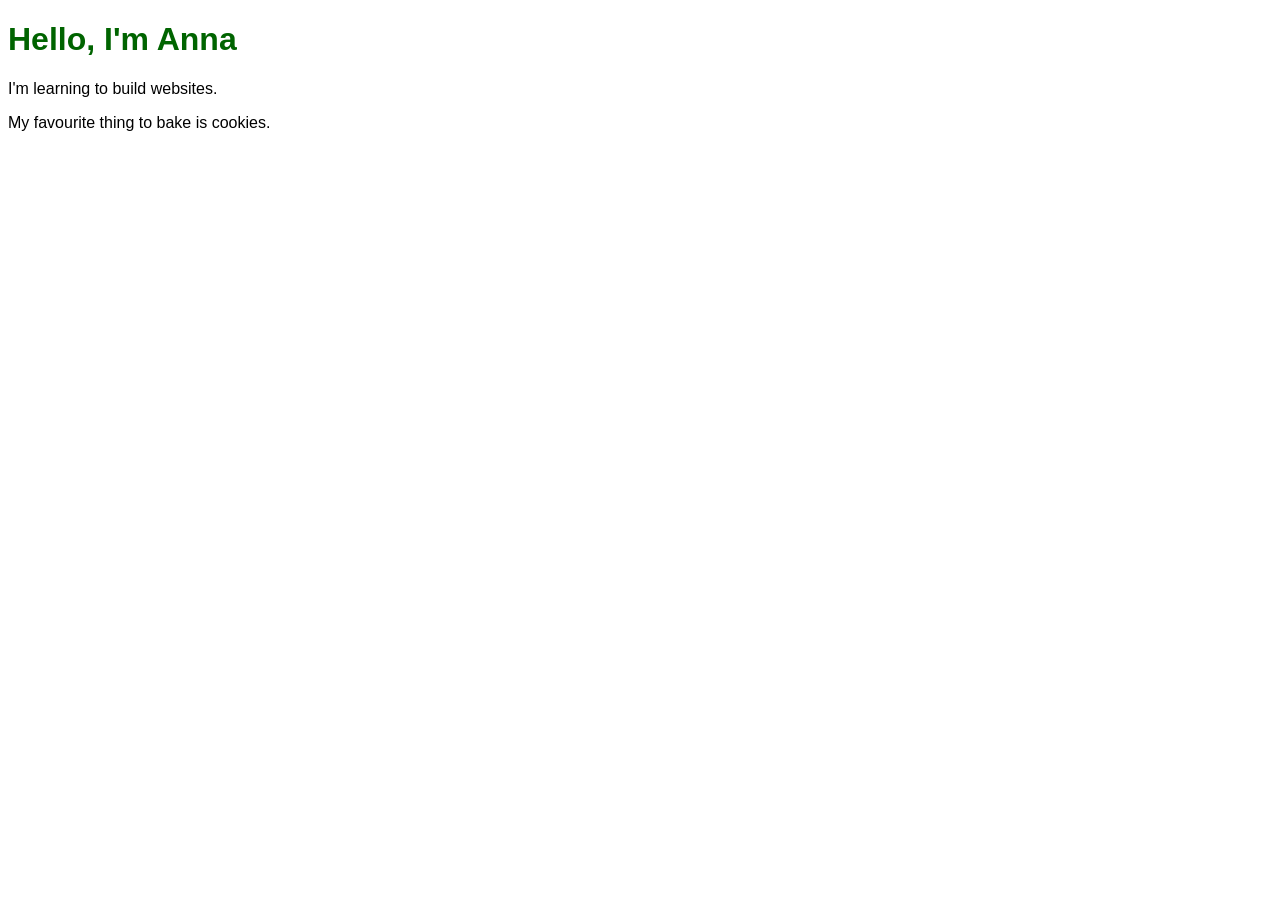
==== index.html @ 2a09564a "Revert "Adding color refresh"" ====
<!DOCTYPE html>
   <html lang="en">
   <head>
     <meta charset="UTF-8">
     <meta name="viewport" content="width=device-width, initial-scale=1">
     <title>Anna Simanovskaia</title>
     <style>
       body { font-family: sans-serif; }
       h1 { color: darkgreen; }
     </style>
   </head>
   <body>
     <h1>Hello, I'm Anna</h1>
     <p>I'm learning to build websites.</p>
     <p>My favourite thing to bake is cookies.</p>
   </body>
   </html>
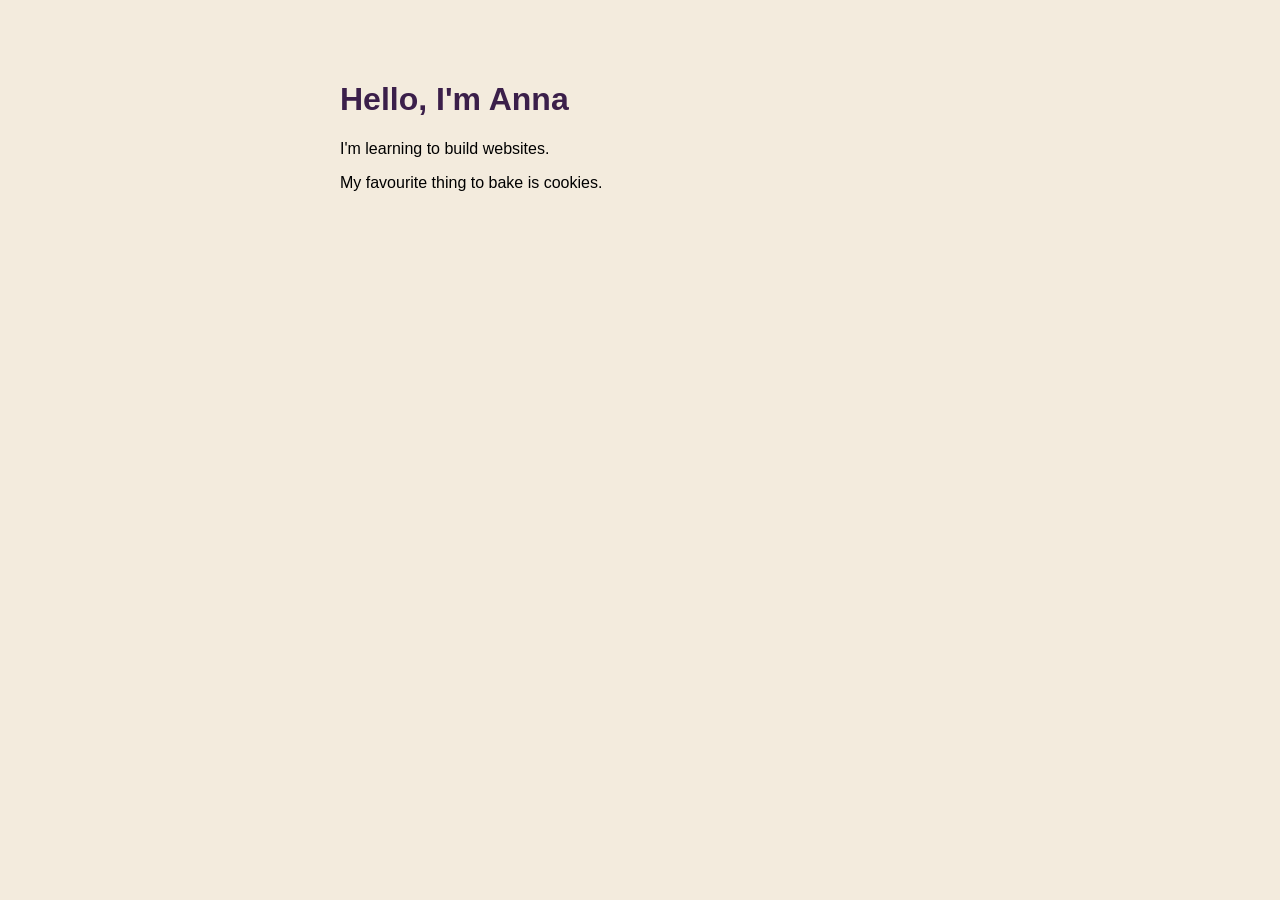
==== commit 6206374f: "Fixing mobile padding" ====
--- a/index.html
+++ b/index.html
@@ -5,8 +5,8 @@
      <meta name="viewport" content="width=device-width, initial-scale=1">
      <title>Anna Simanovskaia</title>
      <style>
-       body { font-family: sans-serif; }
-       h1 { color: darkgreen; }
+       body {font-family: sans-serif; background-color: #F3EBDD; max-width: 600px; margin: 40px auto; padding: 20px; }
+       h1 { color: #3B1F4A; }
      </style>
    </head>
    <body>
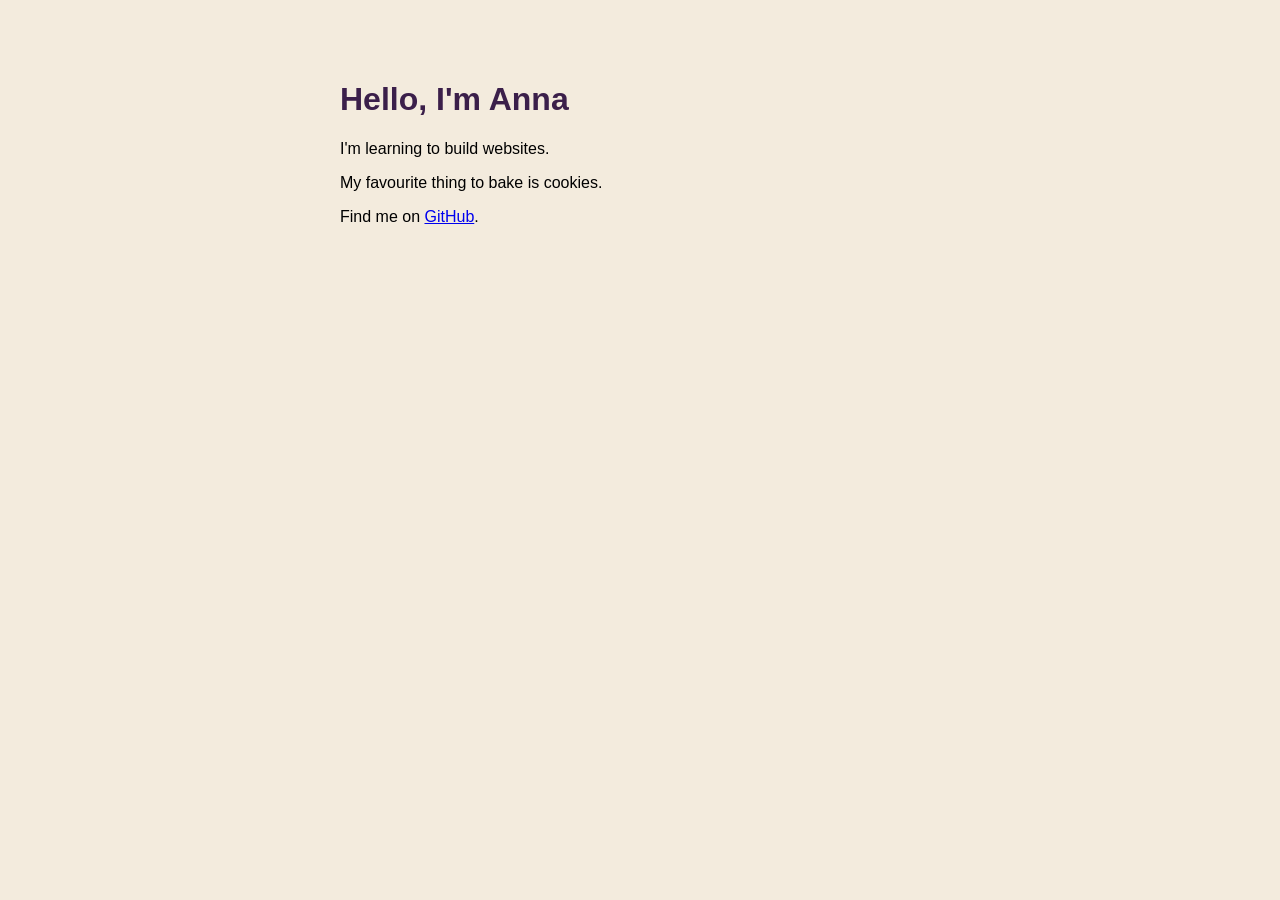
==== commit 08c61203: "adding links" ====
--- a/index.html
+++ b/index.html
@@ -13,5 +13,6 @@
      <h1>Hello, I'm Anna</h1>
      <p>I'm learning to build websites.</p>
      <p>My favourite thing to bake is cookies.</p>
+     <p>Find me on <a href="https://github.com/annaitchka">GitHub</a>.</p>
    </body>
    </html>
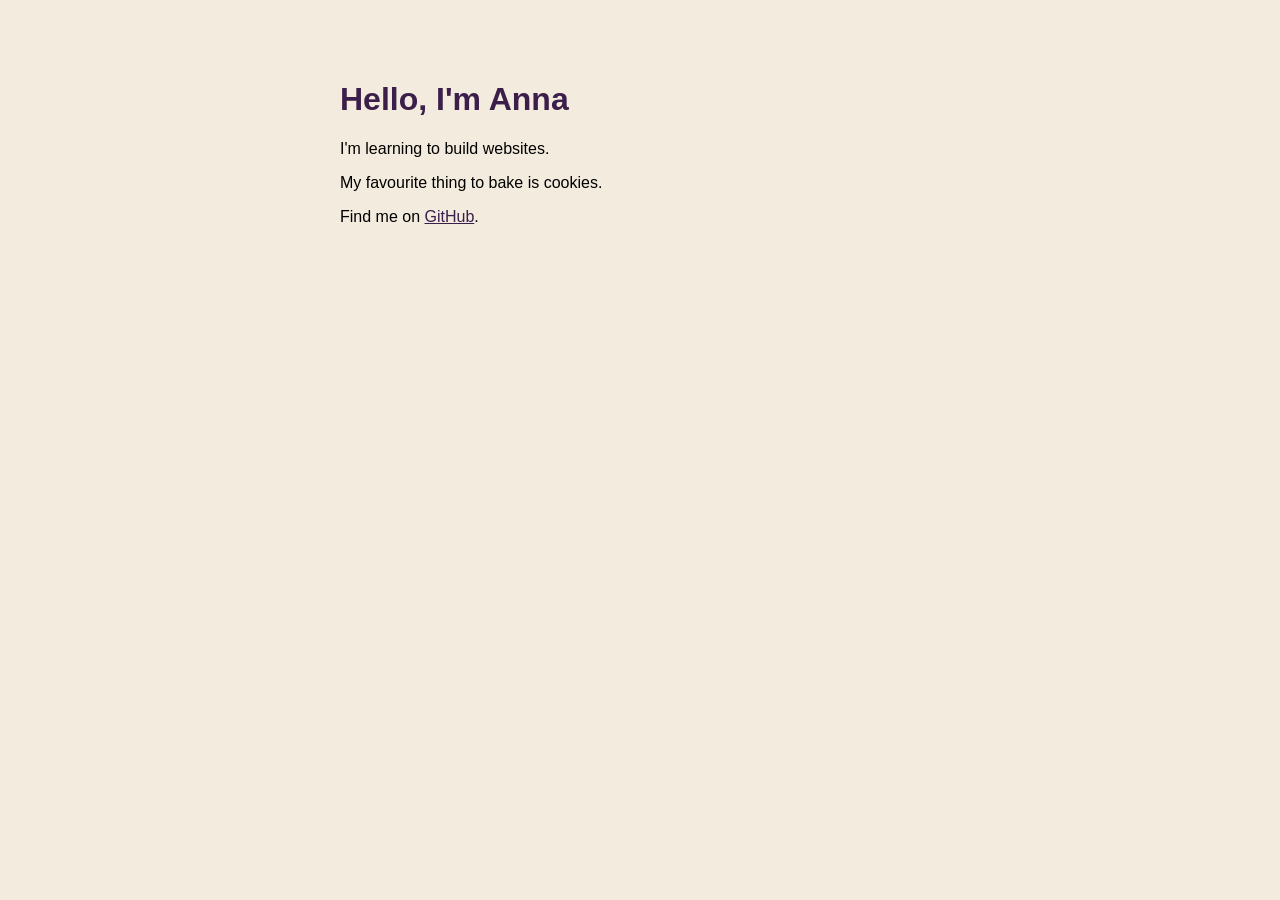
==== commit 7942994a: "Make links purple" ====
--- a/index.html
+++ b/index.html
@@ -7,6 +7,7 @@
      <style>
        body {font-family: sans-serif; background-color: #F3EBDD; max-width: 600px; margin: 40px auto; padding: 20px; }
        h1 { color: #3B1F4A; }
+       a { color: #3B1F4A;}
      </style>
    </head>
    <body>
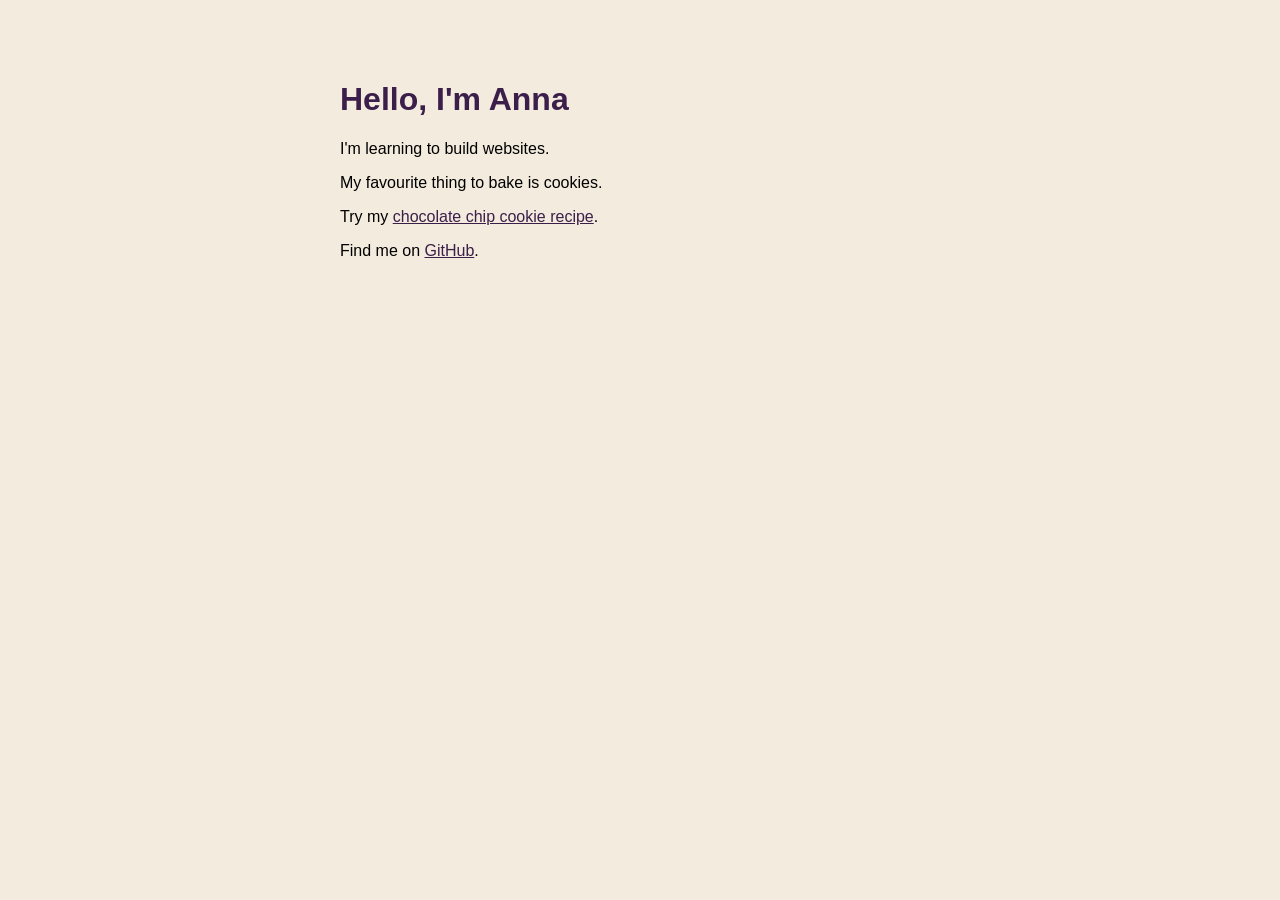
==== commit fdc5f2e5: "Add cookie recipe page" ====
--- a/index.html
+++ b/index.html
@@ -14,6 +14,7 @@
      <h1>Hello, I'm Anna</h1>
      <p>I'm learning to build websites.</p>
      <p>My favourite thing to bake is cookies.</p>
+        <p>Try my <a href="cookies.html">chocolate chip cookie recipe</a>.</p>
      <p>Find me on <a href="https://github.com/annaitchka">GitHub</a>.</p>
    </body>
    </html>
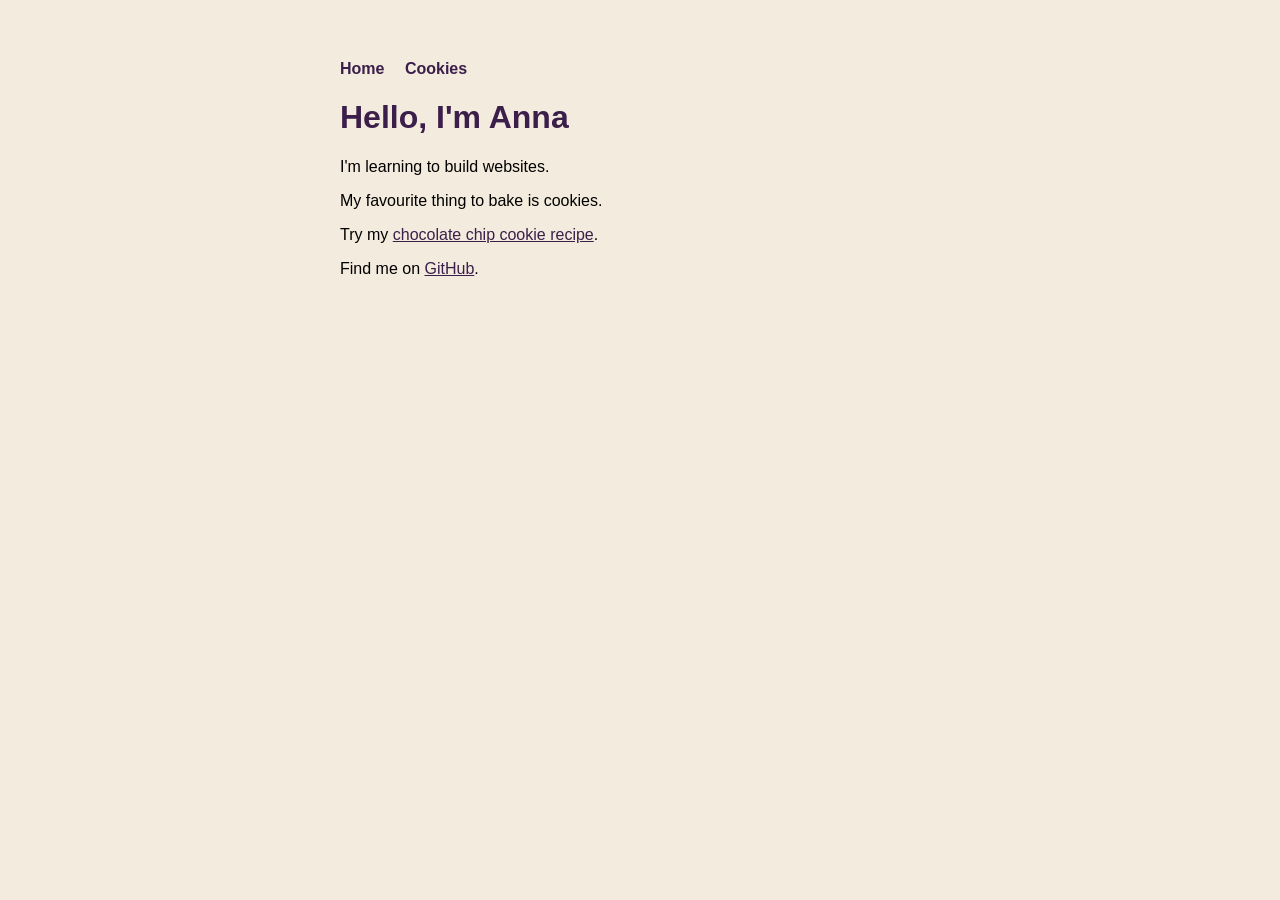
==== commit c2eecded: "push navigation live" ====
--- a/index.html
+++ b/index.html
@@ -4,13 +4,13 @@
      <meta charset="UTF-8">
      <meta name="viewport" content="width=device-width, initial-scale=1">
      <title>Anna Simanovskaia</title>
-     <style>
-       body {font-family: sans-serif; background-color: #F3EBDD; max-width: 600px; margin: 40px auto; padding: 20px; }
-       h1 { color: #3B1F4A; }
-       a { color: #3B1F4A;}
-     </style>
+     <link rel="stylesheet" href="style.css">
    </head>
    <body>
+    <nav>
+      <a href="index.html">Home</a>
+      <a href="cookies.html">Cookies</a>
+    </nav>
      <h1>Hello, I'm Anna</h1>
      <p>I'm learning to build websites.</p>
      <p>My favourite thing to bake is cookies.</p>
--- a/style.css
+++ b/style.css
@@ -0,0 +1,6 @@
+        body {font-family: sans-serif; background-color: #F3EBDD; max-width: 600px; margin: 40px auto; padding: 20px; }
+       h1 { color: #3B1F4A; }
+       a { color: #3B1F4A;}
+       nav a{ margin-right: 16px; text-decoration: none; font-weight: bold;}
+       nav a:hover {text-decoration: underline;}
+    
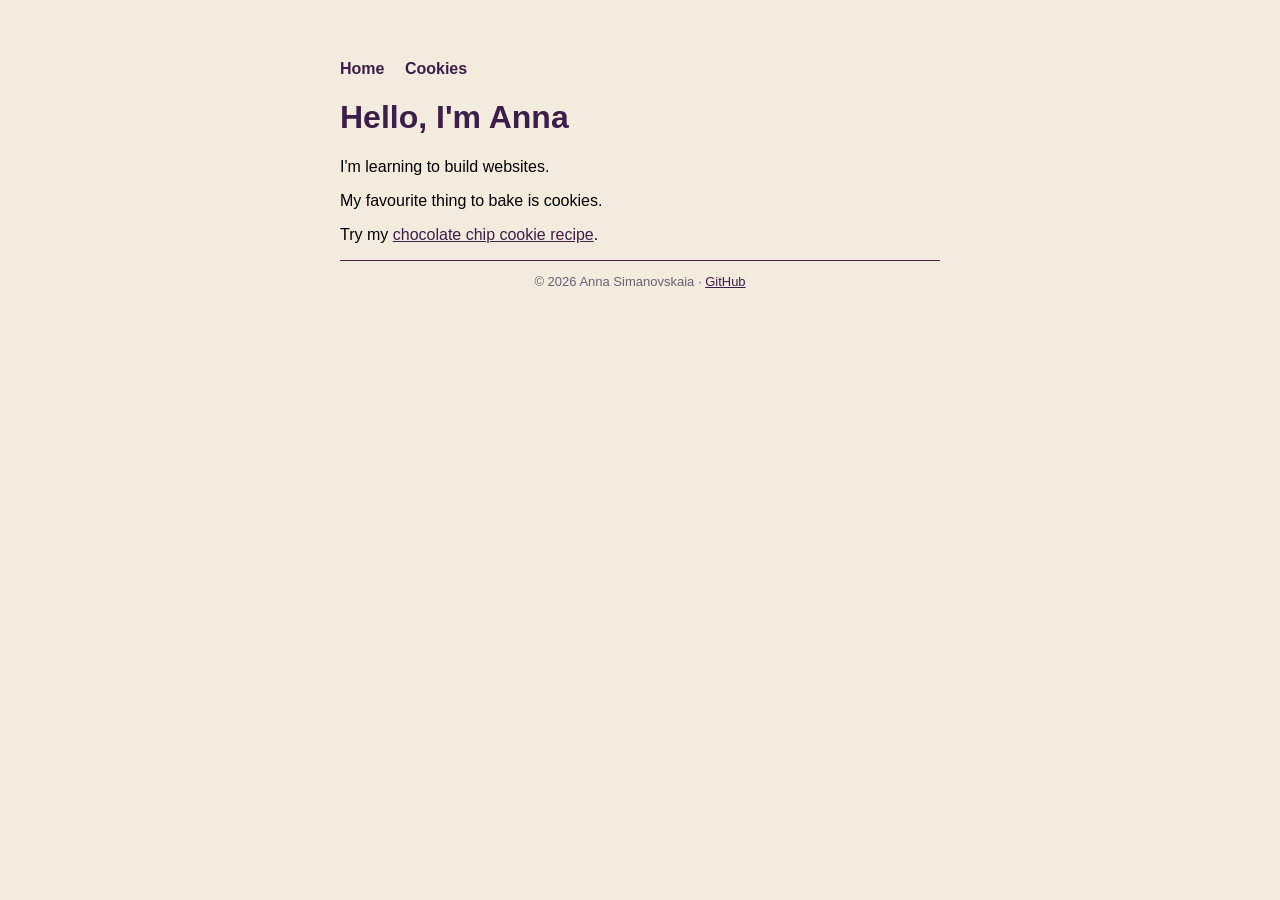
==== commit 8a905163: "adding footer to website" ====
--- a/index.html
+++ b/index.html
@@ -15,6 +15,8 @@
      <p>I'm learning to build websites.</p>
      <p>My favourite thing to bake is cookies.</p>
         <p>Try my <a href="cookies.html">chocolate chip cookie recipe</a>.</p>
-     <p>Find me on <a href="https://github.com/annaitchka">GitHub</a>.</p>
    </body>
+   <footer>
+  <p>&copy; 2026 Anna Simanovskaia · <a href="https://github.com/annaitchka">GitHub</a></p>
+</footer>
    </html>
--- a/style.css
+++ b/style.css
@@ -3,4 +3,5 @@
        a { color: #3B1F4A;}
        nav a{ margin-right: 16px; text-decoration: none; font-weight: bold;}
        nav a:hover {text-decoration: underline;}
-    +        img { max-width: 100%; height: auto; }
+        footer {font-size: 13px; text-align: center; color: #6B5E73; border-top: 1px solid #3B1F4A ;}
